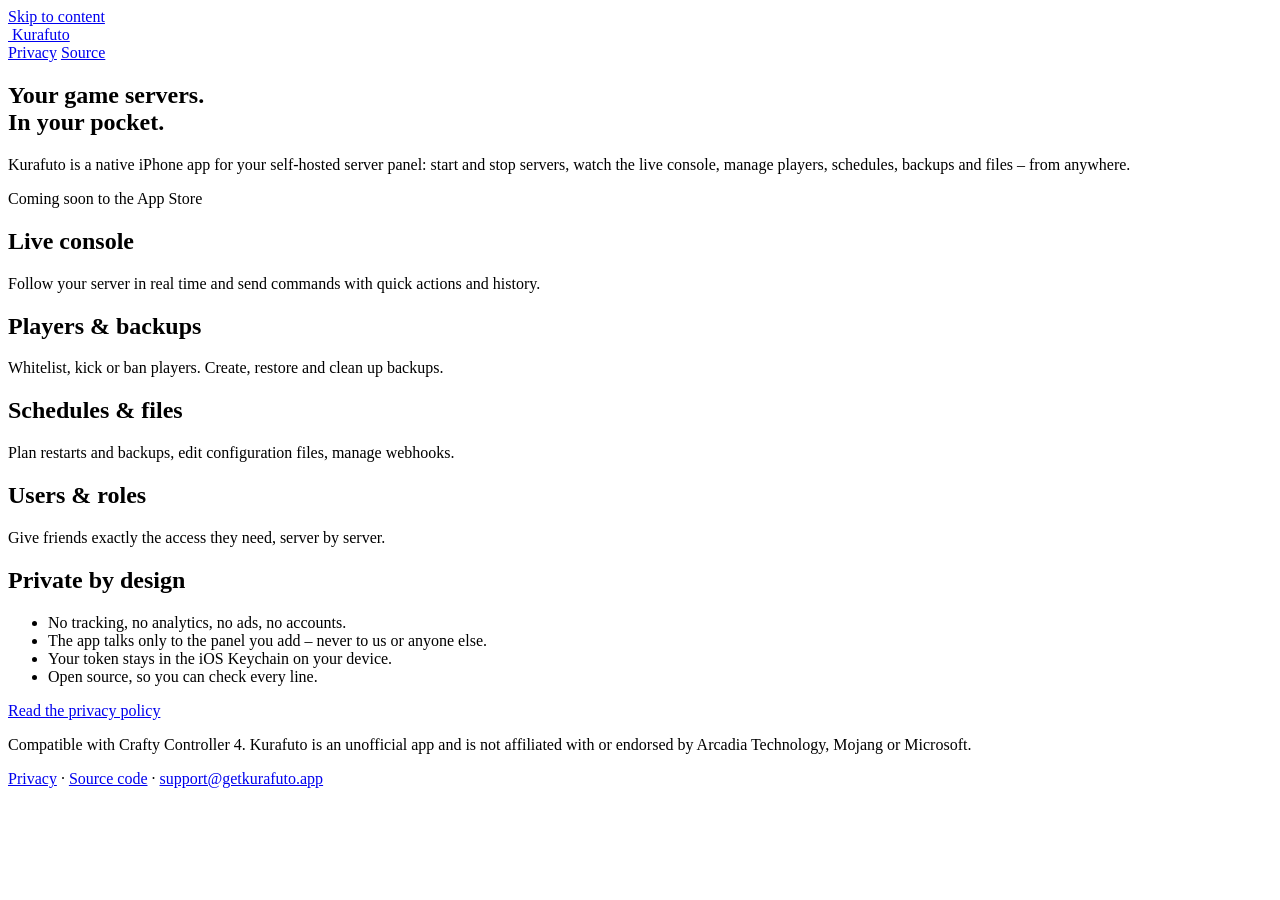
==== site/index.html @ 5003203f "feat: initial release scaffold Signed-off-by: miquno <35491275+miquno@users.noreply.github.com>" ====
<!doctype html>
<html lang="en">
<head>
  <meta charset="utf-8">
  <meta name="viewport" content="width=device-width, initial-scale=1">
  <meta http-equiv="Content-Security-Policy" content="default-src 'none'; style-src 'self'; img-src 'self'; base-uri 'none'; form-action 'none'">
  <meta name="referrer" content="no-referrer">
  <title>Kurafuto – Server Panel for iPhone</title>
  <meta name="description" content="Control your self-hosted game servers from your iPhone. Private by design: no tracking, no accounts, no third parties.">
  <link rel="icon" href="/icon.svg" type="image/svg+xml">
  <link rel="stylesheet" href="/styles.css">
</head>
<body>
  <a class="skip" href="#main">Skip to content</a>
  <div class="wrap">
    <header class="site">
      <a class="brand" href="/"><img src="/icon.svg" alt=""> Kurafuto</a>
      <nav class="site" aria-label="Main">
        <a href="/privacy/">Privacy</a>
        <a href="https://github.com/miquno/kurafuto">Source</a>
      </nav>
    </header>

    <main id="main">
      <section class="hero">
        <h1>Your game servers.<br>In your pocket.</h1>
        <p class="lead">Kurafuto is a native iPhone app for your self-hosted server panel: start and stop servers, watch the live console, manage players, schedules, backups and files – from anywhere.</p>
        <span class="badge">Coming soon to the App Store</span>
      </section>

      <div class="grid">
        <div class="card"><h2>Live console</h2><p>Follow your server in real time and send commands with quick actions and history.</p></div>
        <div class="card"><h2>Players &amp; backups</h2><p>Whitelist, kick or ban players. Create, restore and clean up backups.</p></div>
        <div class="card"><h2>Schedules &amp; files</h2><p>Plan restarts and backups, edit configuration files, manage webhooks.</p></div>
        <div class="card"><h2>Users &amp; roles</h2><p>Give friends exactly the access they need, server by server.</p></div>
      </div>

      <section class="privacy" aria-labelledby="privacy-heading">
        <h2 id="privacy-heading">Private by design</h2>
        <ul>
          <li>No tracking, no analytics, no ads, no accounts.</li>
          <li>The app talks only to the panel you add – never to us or anyone else.</li>
          <li>Your token stays in the iOS Keychain on your device.</li>
          <li>Open source, so you can check every line.</li>
        </ul>
        <p><a href="/privacy/">Read the privacy policy</a></p>
      </section>
    </main>

    <footer class="site">
      <p>Compatible with Crafty Controller 4. Kurafuto is an unofficial app and is not affiliated with or endorsed by Arcadia Technology, Mojang or Microsoft.</p>
      <p><a href="/privacy/">Privacy</a> · <a href="https://github.com/miquno/kurafuto">Source code</a> · <a href="mailto:support@getkurafuto.app">support@getkurafuto.app</a></p>
    </footer>
  </div>
</body>
</html>
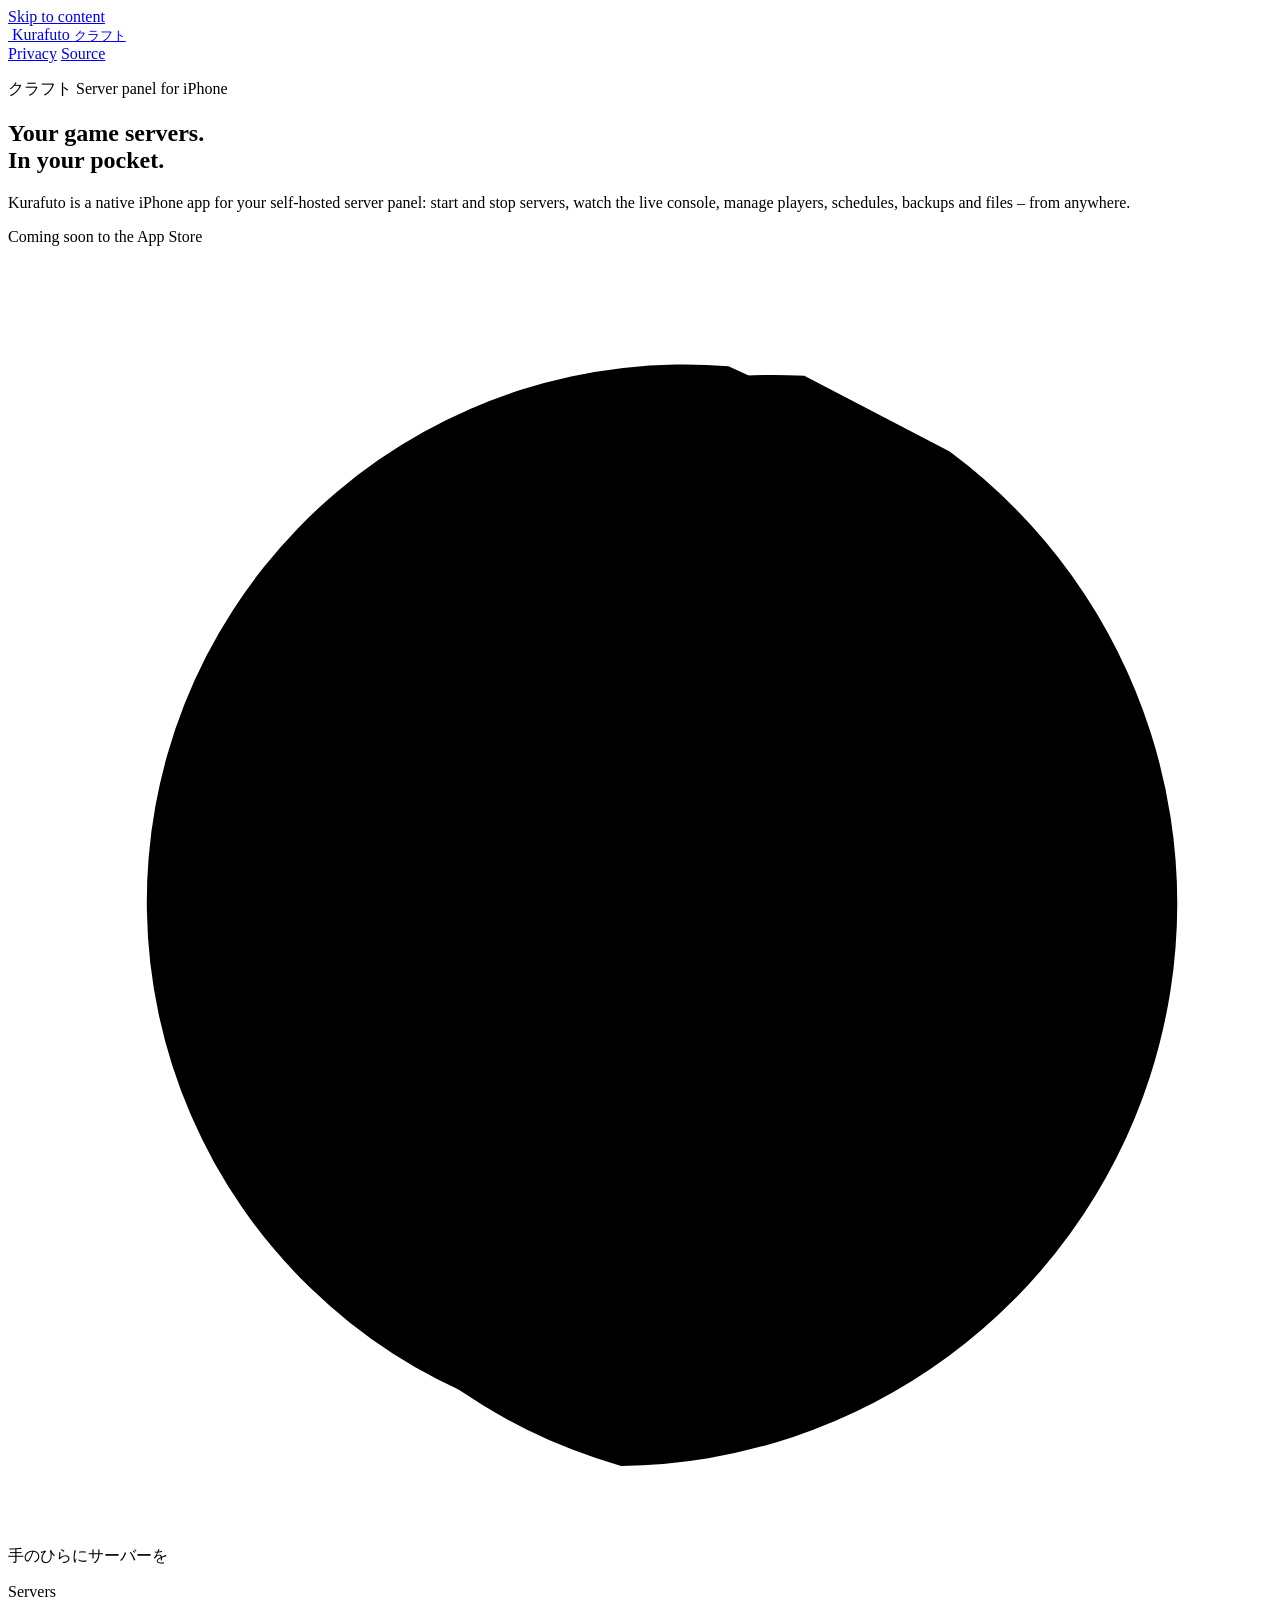
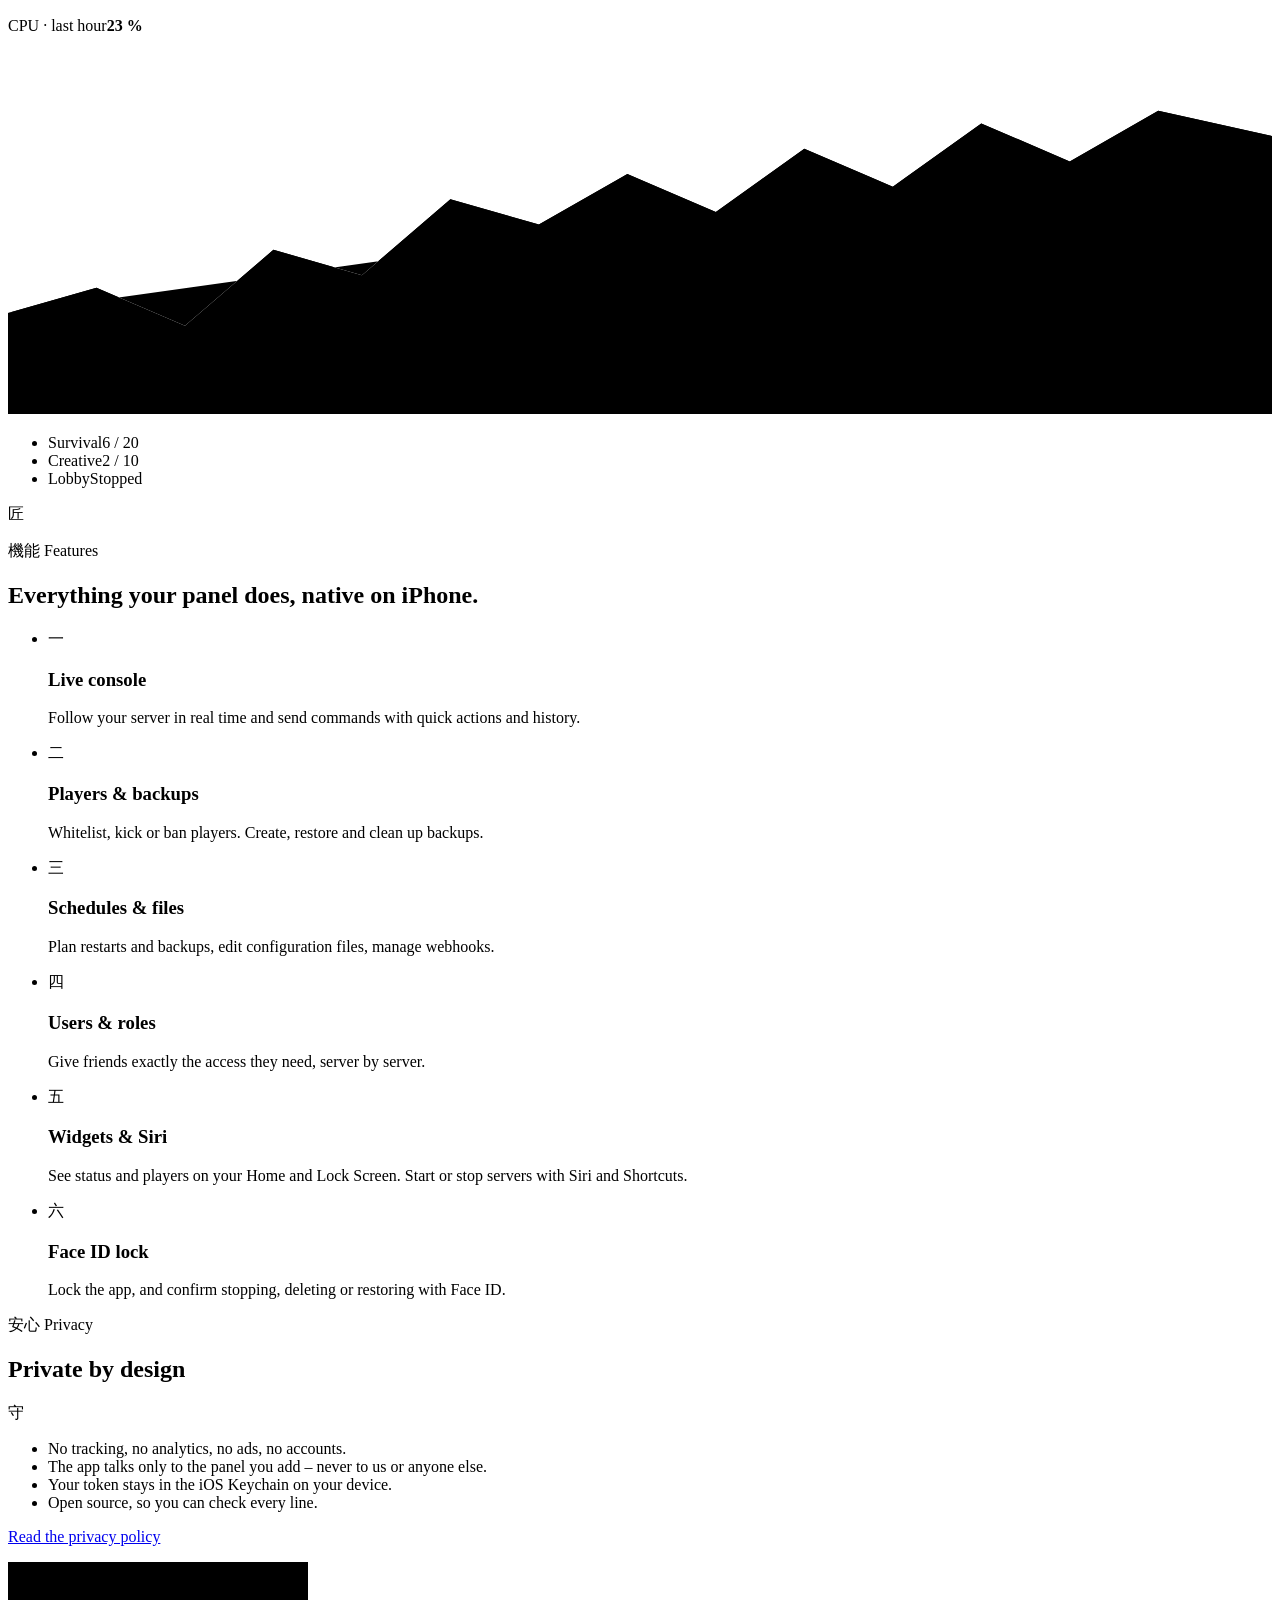
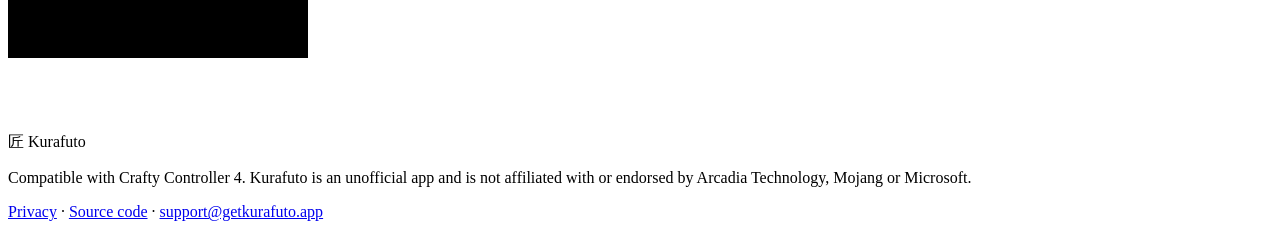
==== commit cce382e7: "feat: redesign the website with a light Japanese look and CSS animations Kinari paper and sumi ink c" ====
--- a/site/index.html
+++ b/site/index.html
@@ -5,6 +5,7 @@
   <meta name="viewport" content="width=device-width, initial-scale=1">
   <meta http-equiv="Content-Security-Policy" content="default-src 'none'; style-src 'self'; img-src 'self'; base-uri 'none'; form-action 'none'">
   <meta name="referrer" content="no-referrer">
+  <meta name="color-scheme" content="light dark">
   <title>Kurafuto – Server Panel for iPhone</title>
   <meta name="description" content="Control your self-hosted game servers from your iPhone. Private by design: no tracking, no accounts, no third parties.">
   <link rel="icon" href="/icon.svg" type="image/svg+xml">
@@ -12,45 +13,108 @@
 </head>
 <body>
   <a class="skip" href="#main">Skip to content</a>
-  <div class="wrap">
-    <header class="site">
-      <a class="brand" href="/"><img src="/icon.svg" alt=""> Kurafuto</a>
+  <header class="site">
+    <div class="wrap">
+      <a class="brand" href="/"><img src="/icon.svg" alt=""> Kurafuto <small lang="ja">クラフト</small></a>
       <nav class="site" aria-label="Main">
         <a href="/privacy/">Privacy</a>
         <a href="https://github.com/miquno/kurafuto">Source</a>
       </nav>
-    </header>
+    </div>
+  </header>
 
-    <main id="main">
+  <main id="main">
+    <div class="wrap">
       <section class="hero">
-        <h1>Your game servers.<br>In your pocket.</h1>
-        <p class="lead">Kurafuto is a native iPhone app for your self-hosted server panel: start and stop servers, watch the live console, manage players, schedules, backups and files – from anywhere.</p>
-        <span class="badge">Coming soon to the App Store</span>
+        <div>
+          <p class="kicker rise"><span lang="ja">クラフト</span> Server panel for iPhone</p>
+          <h1 class="rise d1">Your game servers.<br><span>In your pocket.</span></h1>
+          <p class="lead rise d2">Kurafuto is a native iPhone app for your self-hosted server panel: start and stop servers, watch the live console, manage players, schedules, backups and files – from anywhere.</p>
+          <p class="badge rise d3">Coming soon to the App Store</p>
+        </div>
+
+        <div class="hero-art" aria-hidden="true">
+          <svg class="enso" viewBox="0 0 400 400">
+            <path class="ink" pathLength="1" d="M309 70 A172 172 0 0 1 200 372 A168 168 0 0 1 228 33"/>
+            <path class="ink heavy" pathLength="1" d="M309 70 A170 170 0 0 1 170 367"/>
+            <path class="trail" pathLength="1" d="M298 60 A178 178 0 0 1 194 381 A176 176 0 0 1 252 36"/>
+          </svg>
+          <p class="vertical" lang="ja">手のひらにサーバーを</p>
+          <div class="phone">
+            <div class="screen">
+              <div class="island"></div>
+              <p class="p-title">Servers</p>
+              <div class="p-card p-chart">
+                <div class="p-head"><span>CPU · last hour</span><b>23 %</b></div>
+                <svg viewBox="0 0 200 60" preserveAspectRatio="none">
+                  <path class="area" d="M0 44 L14 40 L28 46 L42 34 L56 38 L70 26 L84 30 L98 22 L112 28 L126 18 L140 24 L154 14 L168 20 L182 12 L200 16 L200 60 L0 60 Z"/>
+                  <path class="line" pathLength="1" d="M0 44 L14 40 L28 46 L42 34 L56 38 L70 26 L84 30 L98 22 L112 28 L126 18 L140 24 L154 14 L168 20 L182 12 L200 16"/>
+                </svg>
+              </div>
+              <ul class="p-list">
+                <li><i class="st on"></i><span class="n">Survival</span><span class="m">6 / 20</span><span class="bar"><span class="w1"></span></span></li>
+                <li><i class="st on"></i><span class="n">Creative</span><span class="m">2 / 10</span><span class="bar"><span class="w2"></span></span></li>
+                <li><i class="st"></i><span class="n">Lobby</span><span class="m">Stopped</span><span class="bar"><span class="w3"></span></span></li>
+              </ul>
+            </div>
+          </div>
+          <span class="seal" lang="ja">匠</span>
+        </div>
       </section>
 
-      <div class="grid">
-        <div class="card"><h2>Live console</h2><p>Follow your server in real time and send commands with quick actions and history.</p></div>
-        <div class="card"><h2>Players &amp; backups</h2><p>Whitelist, kick or ban players. Create, restore and clean up backups.</p></div>
-        <div class="card"><h2>Schedules &amp; files</h2><p>Plan restarts and backups, edit configuration files, manage webhooks.</p></div>
-        <div class="card"><h2>Users &amp; roles</h2><p>Give friends exactly the access they need, server by server.</p></div>
+      <section class="section" aria-labelledby="features-heading">
+        <p class="kicker reveal"><span lang="ja">機能</span> Features</p>
+        <h2 class="section-title reveal" id="features-heading">Everything your panel does, native on iPhone.</h2>
+        <ul class="features">
+          <li class="reveal"><span class="num" lang="ja" aria-hidden="true">一</span><h3>Live console</h3><p>Follow your server in real time and send commands with quick actions and history.</p></li>
+          <li class="reveal"><span class="num" lang="ja" aria-hidden="true">二</span><h3>Players &amp; backups</h3><p>Whitelist, kick or ban players. Create, restore and clean up backups.</p></li>
+          <li class="reveal"><span class="num" lang="ja" aria-hidden="true">三</span><h3>Schedules &amp; files</h3><p>Plan restarts and backups, edit configuration files, manage webhooks.</p></li>
+          <li class="reveal"><span class="num" lang="ja" aria-hidden="true">四</span><h3>Users &amp; roles</h3><p>Give friends exactly the access they need, server by server.</p></li>
+          <li class="reveal"><span class="num" lang="ja" aria-hidden="true">五</span><h3>Widgets &amp; Siri</h3><p>See status and players on your Home and Lock Screen. Start or stop servers with Siri and Shortcuts.</p></li>
+          <li class="reveal"><span class="num" lang="ja" aria-hidden="true">六</span><h3>Face ID lock</h3><p>Lock the app, and confirm stopping, deleting or restoring with Face ID.</p></li>
+        </ul>
+      </section>
+
+      <section class="section privacy" aria-labelledby="privacy-heading">
+        <div>
+          <p class="kicker reveal"><span lang="ja">安心</span> Privacy</p>
+          <h2 class="reveal" id="privacy-heading">Private by design</h2>
+          <p class="mark" lang="ja" aria-hidden="true">守</p>
+        </div>
+        <div class="reveal">
+          <ul>
+            <li>No tracking, no analytics, no ads, no accounts.</li>
+            <li>The app talks only to the panel you add – never to us or anyone else.</li>
+            <li>Your token stays in the iOS Keychain on your device.</li>
+            <li>Open source, so you can check every line.</li>
+          </ul>
+          <p><a class="more" href="/privacy/">Read the privacy policy</a></p>
+        </div>
+      </section>
+    </div>
+  </main>
+
+  <svg class="wave" aria-hidden="true">
+    <defs>
+      <g id="fan"><circle r="24"/><circle r="19"/><circle r="14"/><circle r="9"/><circle r="4"/></g>
+      <pattern id="seigaiha" width="48" height="24" patternUnits="userSpaceOnUse">
+        <use href="#fan" x="0" y="0"/><use href="#fan" x="48" y="0"/>
+        <use href="#fan" x="24" y="12"/>
+        <use href="#fan" x="0" y="24"/><use href="#fan" x="48" y="24"/>
+        <use href="#fan" x="24" y="36"/>
+      </pattern>
+    </defs>
+    <rect width="4800" height="96" fill="url(#seigaiha)"/>
+  </svg>
+
+  <footer class="site">
+    <div class="wrap">
+      <div>
+        <p class="sig"><span lang="ja" aria-hidden="true">匠</span> Kurafuto</p>
+        <p>Compatible with Crafty Controller 4. Kurafuto is an unofficial app and is not affiliated with or endorsed by Arcadia Technology, Mojang or Microsoft.</p>
       </div>
-
-      <section class="privacy" aria-labelledby="privacy-heading">
-        <h2 id="privacy-heading">Private by design</h2>
-        <ul>
-          <li>No tracking, no analytics, no ads, no accounts.</li>
-          <li>The app talks only to the panel you add – never to us or anyone else.</li>
-          <li>Your token stays in the iOS Keychain on your device.</li>
-          <li>Open source, so you can check every line.</li>
-        </ul>
-        <p><a href="/privacy/">Read the privacy policy</a></p>
-      </section>
-    </main>
-
-    <footer class="site">
-      <p>Compatible with Crafty Controller 4. Kurafuto is an unofficial app and is not affiliated with or endorsed by Arcadia Technology, Mojang or Microsoft.</p>
-      <p><a href="/privacy/">Privacy</a> · <a href="https://github.com/miquno/kurafuto">Source code</a> · <a href="mailto:support@getkurafuto.app">support@getkurafuto.app</a></p>
-    </footer>
-  </div>
+      <p class="links"><a href="/privacy/">Privacy</a> · <a href="https://github.com/miquno/kurafuto">Source code</a> · <a href="mailto:support@getkurafuto.app">support@getkurafuto.app</a></p>
+    </div>
+  </footer>
 </body>
 </html>
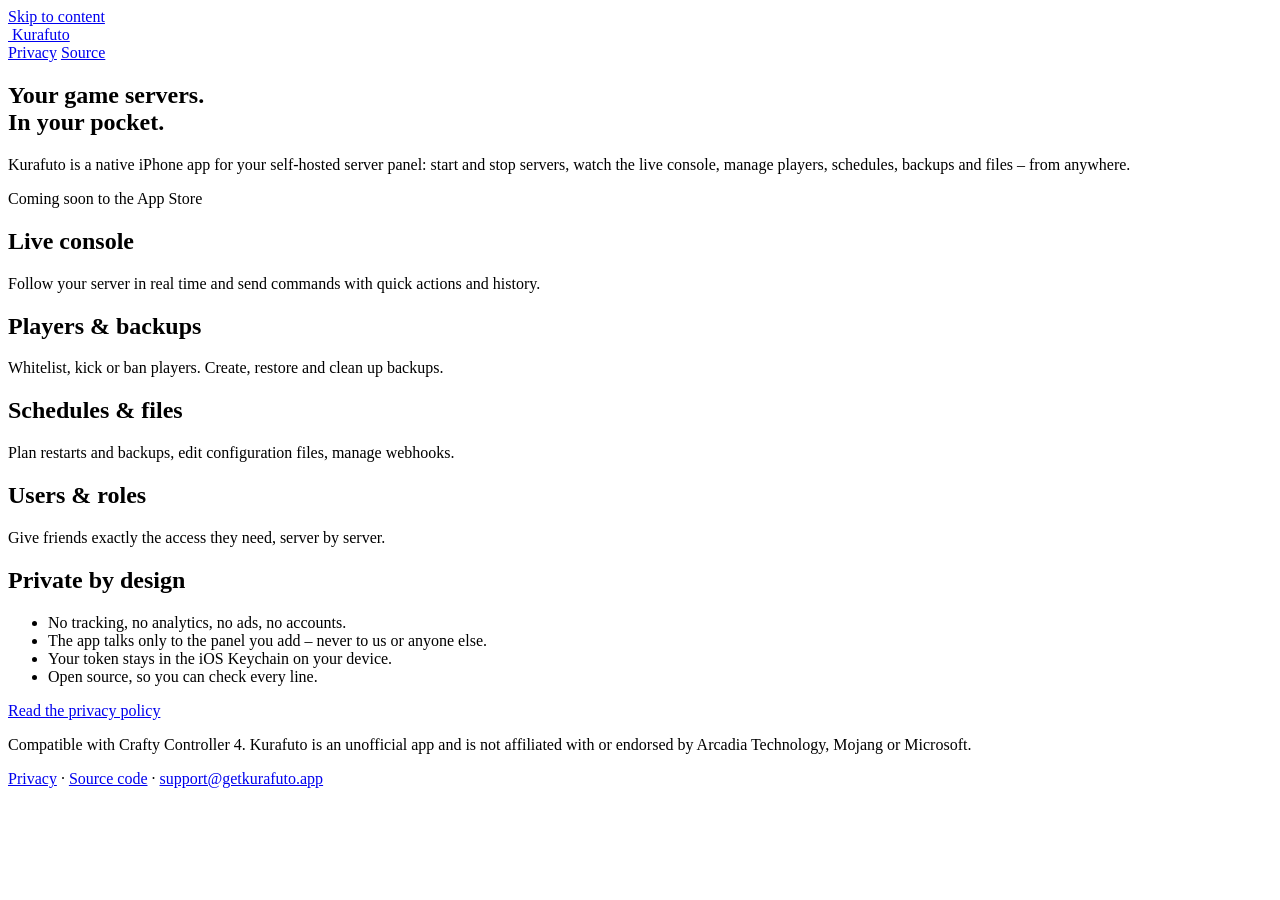
==== commit 576c337d: "chore: point links to the new repository at miqunosoft/kurafuto Signed-off-by: miquno <35491275+miqu" ====
--- a/site/index.html
+++ b/site/index.html
@@ -5,7 +5,6 @@
   <meta name="viewport" content="width=device-width, initial-scale=1">
   <meta http-equiv="Content-Security-Policy" content="default-src 'none'; style-src 'self'; img-src 'self'; base-uri 'none'; form-action 'none'">
   <meta name="referrer" content="no-referrer">
-  <meta name="color-scheme" content="light dark">
   <title>Kurafuto – Server Panel for iPhone</title>
   <meta name="description" content="Control your self-hosted game servers from your iPhone. Private by design: no tracking, no accounts, no third parties.">
   <link rel="icon" href="/icon.svg" type="image/svg+xml">
@@ -13,108 +12,45 @@
 </head>
 <body>
   <a class="skip" href="#main">Skip to content</a>
-  <header class="site">
-    <div class="wrap">
-      <a class="brand" href="/"><img src="/icon.svg" alt=""> Kurafuto <small lang="ja">クラフト</small></a>
+  <div class="wrap">
+    <header class="site">
+      <a class="brand" href="/"><img src="/icon.svg" alt=""> Kurafuto</a>
       <nav class="site" aria-label="Main">
         <a href="/privacy/">Privacy</a>
-        <a href="https://github.com/miquno/kurafuto">Source</a>
+        <a href="https://github.com/miqunosoft/kurafuto">Source</a>
       </nav>
-    </div>
-  </header>
+    </header>
 
-  <main id="main">
-    <div class="wrap">
+    <main id="main">
       <section class="hero">
-        <div>
-          <p class="kicker rise"><span lang="ja">クラフト</span> Server panel for iPhone</p>
-          <h1 class="rise d1">Your game servers.<br><span>In your pocket.</span></h1>
-          <p class="lead rise d2">Kurafuto is a native iPhone app for your self-hosted server panel: start and stop servers, watch the live console, manage players, schedules, backups and files – from anywhere.</p>
-          <p class="badge rise d3">Coming soon to the App Store</p>
-        </div>
-
-        <div class="hero-art" aria-hidden="true">
-          <svg class="enso" viewBox="0 0 400 400">
-            <path class="ink" pathLength="1" d="M309 70 A172 172 0 0 1 200 372 A168 168 0 0 1 228 33"/>
-            <path class="ink heavy" pathLength="1" d="M309 70 A170 170 0 0 1 170 367"/>
-            <path class="trail" pathLength="1" d="M298 60 A178 178 0 0 1 194 381 A176 176 0 0 1 252 36"/>
-          </svg>
-          <p class="vertical" lang="ja">手のひらにサーバーを</p>
-          <div class="phone">
-            <div class="screen">
-              <div class="island"></div>
-              <p class="p-title">Servers</p>
-              <div class="p-card p-chart">
-                <div class="p-head"><span>CPU · last hour</span><b>23 %</b></div>
-                <svg viewBox="0 0 200 60" preserveAspectRatio="none">
-                  <path class="area" d="M0 44 L14 40 L28 46 L42 34 L56 38 L70 26 L84 30 L98 22 L112 28 L126 18 L140 24 L154 14 L168 20 L182 12 L200 16 L200 60 L0 60 Z"/>
-                  <path class="line" pathLength="1" d="M0 44 L14 40 L28 46 L42 34 L56 38 L70 26 L84 30 L98 22 L112 28 L126 18 L140 24 L154 14 L168 20 L182 12 L200 16"/>
-                </svg>
-              </div>
-              <ul class="p-list">
-                <li><i class="st on"></i><span class="n">Survival</span><span class="m">6 / 20</span><span class="bar"><span class="w1"></span></span></li>
-                <li><i class="st on"></i><span class="n">Creative</span><span class="m">2 / 10</span><span class="bar"><span class="w2"></span></span></li>
-                <li><i class="st"></i><span class="n">Lobby</span><span class="m">Stopped</span><span class="bar"><span class="w3"></span></span></li>
-              </ul>
-            </div>
-          </div>
-          <span class="seal" lang="ja">匠</span>
-        </div>
+        <h1>Your game servers.<br>In your pocket.</h1>
+        <p class="lead">Kurafuto is a native iPhone app for your self-hosted server panel: start and stop servers, watch the live console, manage players, schedules, backups and files – from anywhere.</p>
+        <span class="badge">Coming soon to the App Store</span>
       </section>
 
-      <section class="section" aria-labelledby="features-heading">
-        <p class="kicker reveal"><span lang="ja">機能</span> Features</p>
-        <h2 class="section-title reveal" id="features-heading">Everything your panel does, native on iPhone.</h2>
-        <ul class="features">
-          <li class="reveal"><span class="num" lang="ja" aria-hidden="true">一</span><h3>Live console</h3><p>Follow your server in real time and send commands with quick actions and history.</p></li>
-          <li class="reveal"><span class="num" lang="ja" aria-hidden="true">二</span><h3>Players &amp; backups</h3><p>Whitelist, kick or ban players. Create, restore and clean up backups.</p></li>
-          <li class="reveal"><span class="num" lang="ja" aria-hidden="true">三</span><h3>Schedules &amp; files</h3><p>Plan restarts and backups, edit configuration files, manage webhooks.</p></li>
-          <li class="reveal"><span class="num" lang="ja" aria-hidden="true">四</span><h3>Users &amp; roles</h3><p>Give friends exactly the access they need, server by server.</p></li>
-          <li class="reveal"><span class="num" lang="ja" aria-hidden="true">五</span><h3>Widgets &amp; Siri</h3><p>See status and players on your Home and Lock Screen. Start or stop servers with Siri and Shortcuts.</p></li>
-          <li class="reveal"><span class="num" lang="ja" aria-hidden="true">六</span><h3>Face ID lock</h3><p>Lock the app, and confirm stopping, deleting or restoring with Face ID.</p></li>
+      <div class="grid">
+        <div class="card"><h2>Live console</h2><p>Follow your server in real time and send commands with quick actions and history.</p></div>
+        <div class="card"><h2>Players &amp; backups</h2><p>Whitelist, kick or ban players. Create, restore and clean up backups.</p></div>
+        <div class="card"><h2>Schedules &amp; files</h2><p>Plan restarts and backups, edit configuration files, manage webhooks.</p></div>
+        <div class="card"><h2>Users &amp; roles</h2><p>Give friends exactly the access they need, server by server.</p></div>
+      </div>
+
+      <section class="privacy" aria-labelledby="privacy-heading">
+        <h2 id="privacy-heading">Private by design</h2>
+        <ul>
+          <li>No tracking, no analytics, no ads, no accounts.</li>
+          <li>The app talks only to the panel you add – never to us or anyone else.</li>
+          <li>Your token stays in the iOS Keychain on your device.</li>
+          <li>Open source, so you can check every line.</li>
         </ul>
+        <p><a href="/privacy/">Read the privacy policy</a></p>
       </section>
+    </main>
 
-      <section class="section privacy" aria-labelledby="privacy-heading">
-        <div>
-          <p class="kicker reveal"><span lang="ja">安心</span> Privacy</p>
-          <h2 class="reveal" id="privacy-heading">Private by design</h2>
-          <p class="mark" lang="ja" aria-hidden="true">守</p>
-        </div>
-        <div class="reveal">
-          <ul>
-            <li>No tracking, no analytics, no ads, no accounts.</li>
-            <li>The app talks only to the panel you add – never to us or anyone else.</li>
-            <li>Your token stays in the iOS Keychain on your device.</li>
-            <li>Open source, so you can check every line.</li>
-          </ul>
-          <p><a class="more" href="/privacy/">Read the privacy policy</a></p>
-        </div>
-      </section>
-    </div>
-  </main>
-
-  <svg class="wave" aria-hidden="true">
-    <defs>
-      <g id="fan"><circle r="24"/><circle r="19"/><circle r="14"/><circle r="9"/><circle r="4"/></g>
-      <pattern id="seigaiha" width="48" height="24" patternUnits="userSpaceOnUse">
-        <use href="#fan" x="0" y="0"/><use href="#fan" x="48" y="0"/>
-        <use href="#fan" x="24" y="12"/>
-        <use href="#fan" x="0" y="24"/><use href="#fan" x="48" y="24"/>
-        <use href="#fan" x="24" y="36"/>
-      </pattern>
-    </defs>
-    <rect width="4800" height="96" fill="url(#seigaiha)"/>
-  </svg>
-
-  <footer class="site">
-    <div class="wrap">
-      <div>
-        <p class="sig"><span lang="ja" aria-hidden="true">匠</span> Kurafuto</p>
-        <p>Compatible with Crafty Controller 4. Kurafuto is an unofficial app and is not affiliated with or endorsed by Arcadia Technology, Mojang or Microsoft.</p>
-      </div>
-      <p class="links"><a href="/privacy/">Privacy</a> · <a href="https://github.com/miquno/kurafuto">Source code</a> · <a href="mailto:support@getkurafuto.app">support@getkurafuto.app</a></p>
-    </div>
-  </footer>
+    <footer class="site">
+      <p>Compatible with Crafty Controller 4. Kurafuto is an unofficial app and is not affiliated with or endorsed by Arcadia Technology, Mojang or Microsoft.</p>
+      <p><a href="/privacy/">Privacy</a> · <a href="https://github.com/miqunosoft/kurafuto">Source code</a> · <a href="mailto:support@getkurafuto.app">support@getkurafuto.app</a></p>
+    </footer>
+  </div>
 </body>
 </html>
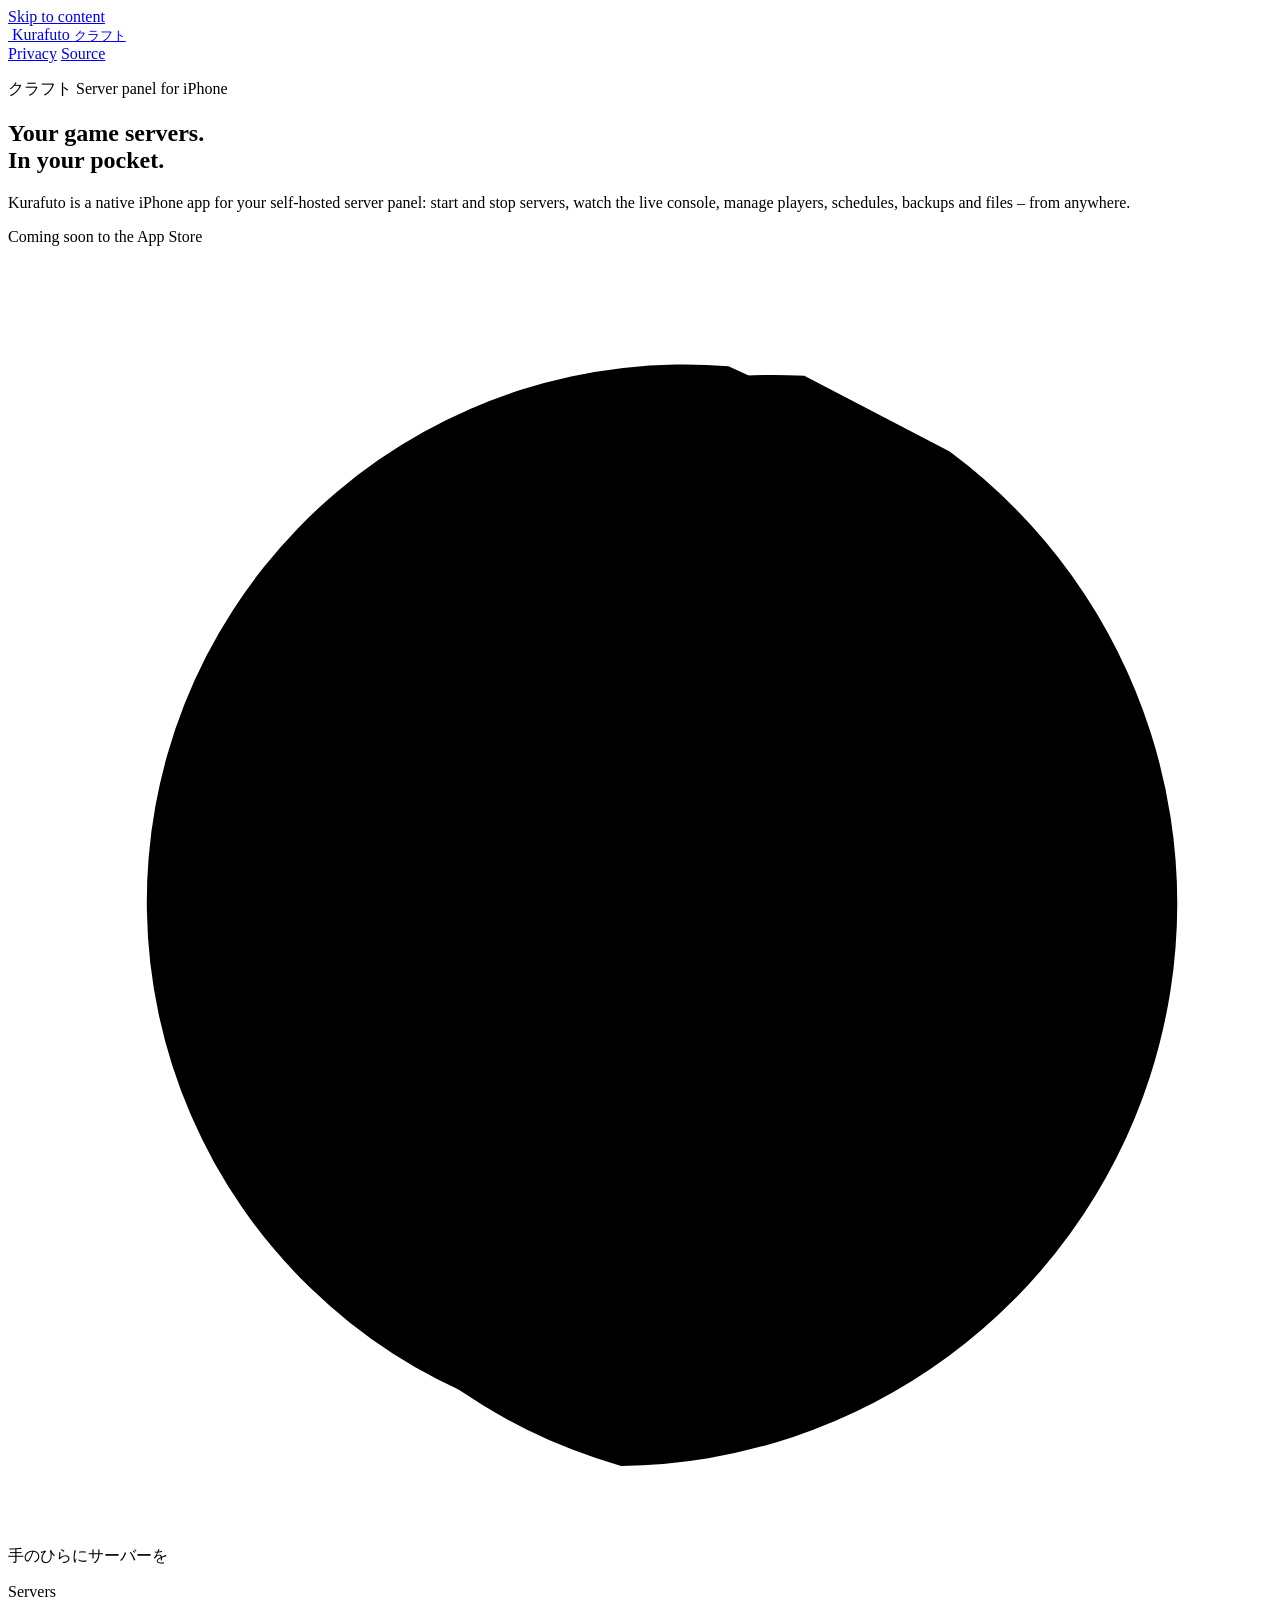
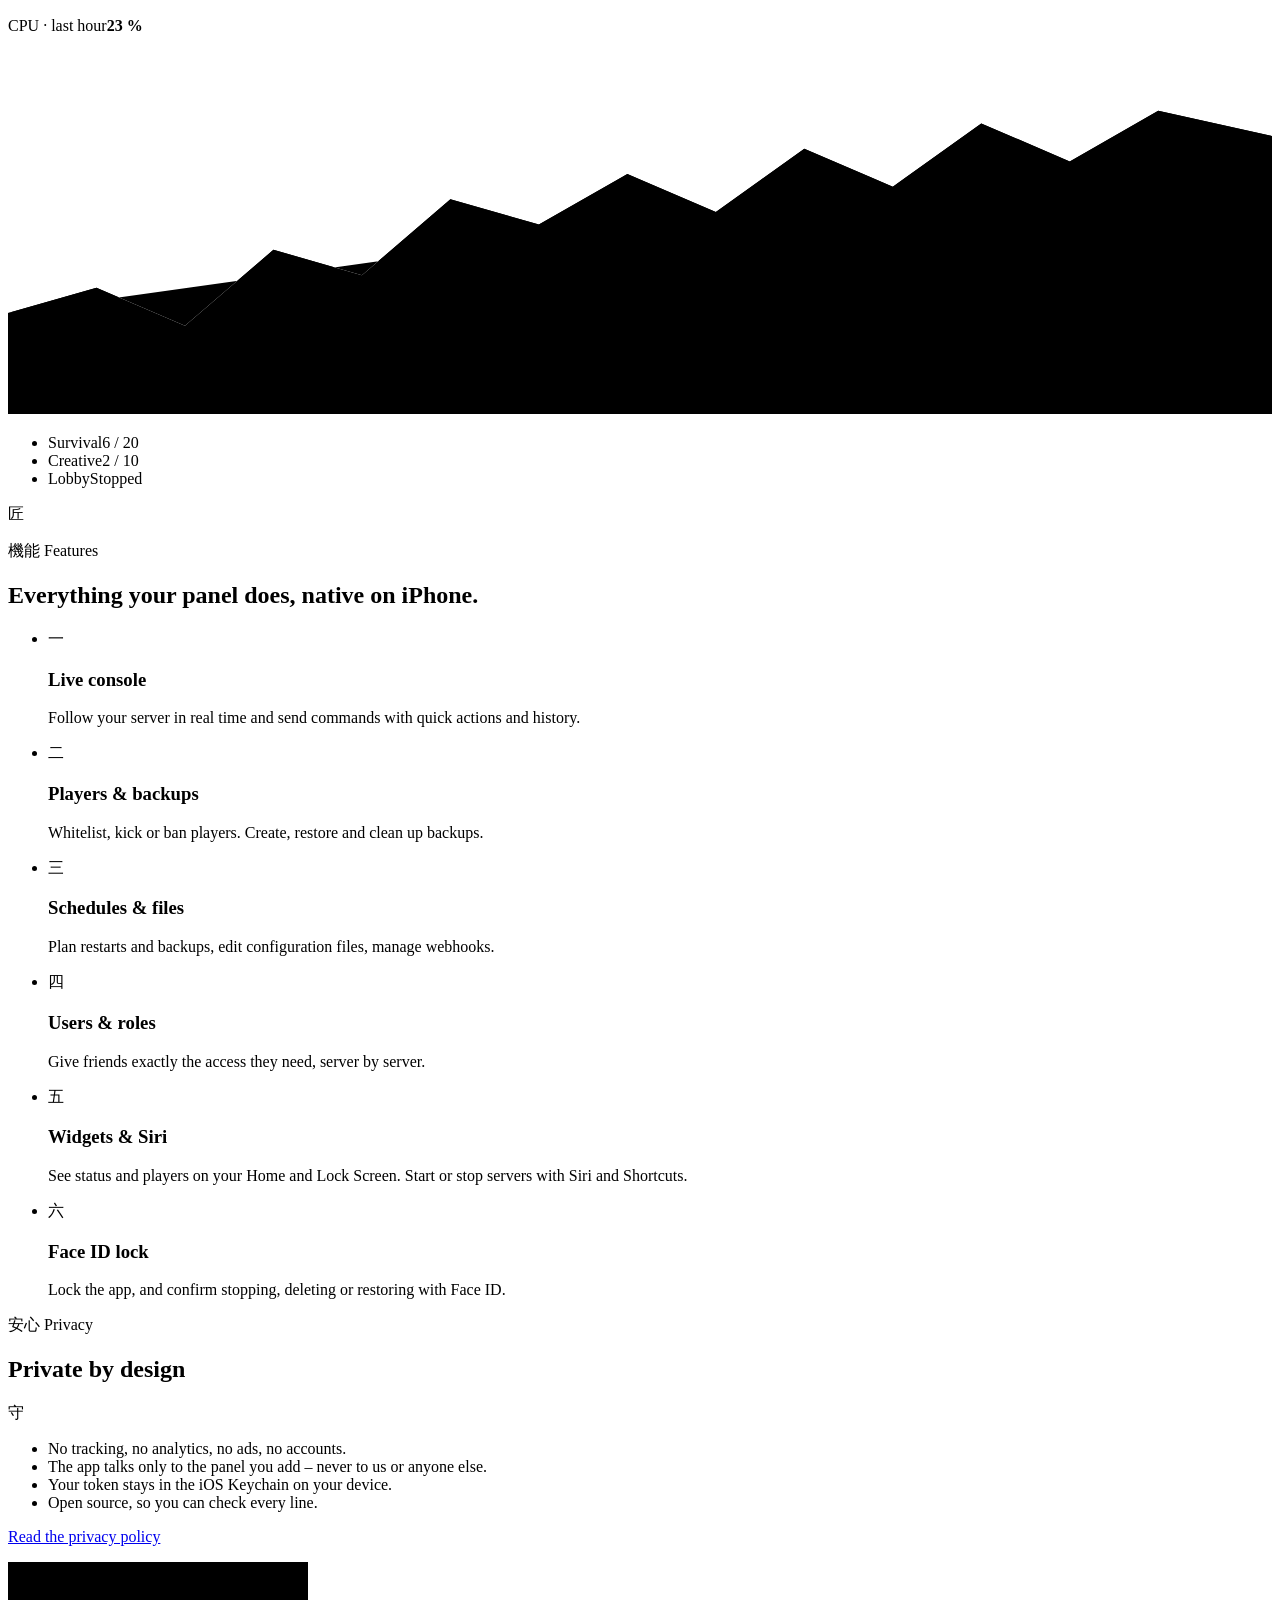
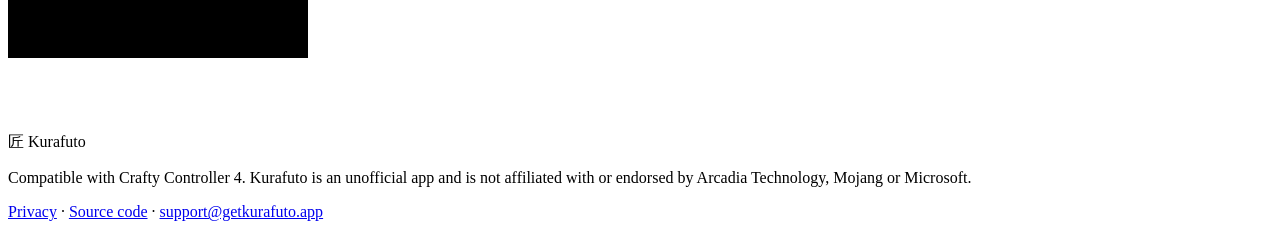
==== commit 9ec3d1bd: "feat: redesign the website with a light Japanese look and CSS animations (#33) * feat: redesign the " ====
--- a/site/index.html
+++ b/site/index.html
@@ -5,6 +5,7 @@
   <meta name="viewport" content="width=device-width, initial-scale=1">
   <meta http-equiv="Content-Security-Policy" content="default-src 'none'; style-src 'self'; img-src 'self'; base-uri 'none'; form-action 'none'">
   <meta name="referrer" content="no-referrer">
+  <meta name="color-scheme" content="light dark">
   <title>Kurafuto – Server Panel for iPhone</title>
   <meta name="description" content="Control your self-hosted game servers from your iPhone. Private by design: no tracking, no accounts, no third parties.">
   <link rel="icon" href="/icon.svg" type="image/svg+xml">
@@ -12,45 +13,109 @@
 </head>
 <body>
   <a class="skip" href="#main">Skip to content</a>
-  <div class="wrap">
-    <header class="site">
-      <a class="brand" href="/"><img src="/icon.svg" alt=""> Kurafuto</a>
+  <header class="site">
+    <div class="wrap">
+      <a class="brand" href="/"><img src="/icon.svg" alt=""> Kurafuto <small lang="ja">クラフト</small></a>
       <nav class="site" aria-label="Main">
         <a href="/privacy/">Privacy</a>
-        <a href="https://github.com/miqunosoft/kurafuto">Source</a>
+        <a href="https://github.com/miquno/kurafuto">Source</a>
       </nav>
-    </header>
+    </div>
+  </header>
 
-    <main id="main">
+  <main id="main">
+    <div class="wrap">
       <section class="hero">
-        <h1>Your game servers.<br>In your pocket.</h1>
-        <p class="lead">Kurafuto is a native iPhone app for your self-hosted server panel: start and stop servers, watch the live console, manage players, schedules, backups and files – from anywhere.</p>
-        <span class="badge">Coming soon to the App Store</span>
+        <div>
+          <p class="kicker rise"><span lang="ja">クラフト</span> Server panel for iPhone</p>
+          <h1 class="rise d1">Your game servers.<br><span>In your pocket.</span></h1>
+          <p class="lead rise d2">Kurafuto is a native iPhone app for your self-hosted server panel: start and stop servers, watch the live console, manage players, schedules, backups and files – from anywhere.</p>
+          <p class="badge rise d3">Coming soon to the App Store</p>
+        </div>
+
+        <div class="hero-art" aria-hidden="true">
+          <svg class="enso" viewBox="0 0 400 400">
+            <path class="ink" pathLength="1" d="M309 70 A172 172 0 0 1 200 372 A168 168 0 0 1 228 33"/>
+            <path class="ink heavy" pathLength="1" d="M309 70 A170 170 0 0 1 170 367"/>
+            <path class="trail" pathLength="1" d="M298 60 A178 178 0 0 1 194 381 A176 176 0 0 1 252 36"/>
+          </svg>
+          <p class="vertical" lang="ja">手のひらにサーバーを</p>
+          <div class="phone">
+            <div class="screen">
+              <div class="island"></div>
+              <p class="p-title">Servers</p>
+              <div class="p-card p-chart">
+                <div class="p-head"><span>CPU · last hour</span><b>23 %</b></div>
+                <svg viewBox="0 0 200 60" preserveAspectRatio="none">
+                  <path class="area" d="M0 44 L14 40 L28 46 L42 34 L56 38 L70 26 L84 30 L98 22 L112 28 L126 18 L140 24 L154 14 L168 20 L182 12 L200 16 L200 60 L0 60 Z"/>
+                  <path class="line" pathLength="1" d="M0 44 L14 40 L28 46 L42 34 L56 38 L70 26 L84 30 L98 22 L112 28 L126 18 L140 24 L154 14 L168 20 L182 12 L200 16"/>
+                </svg>
+              </div>
+              <ul class="p-list">
+                <li><i class="st on"></i><span class="n">Survival</span><span class="m">6 / 20</span><span class="bar"><span class="w1"></span></span></li>
+                <li><i class="st on"></i><span class="n">Creative</span><span class="m">2 / 10</span><span class="bar"><span class="w2"></span></span></li>
+                <li><i class="st"></i><span class="n">Lobby</span><span class="m">Stopped</span><span class="bar"><span class="w3"></span></span></li>
+              </ul>
+            </div>
+          </div>
+          <span class="seal" lang="ja">匠</span>
+          <i class="petal"></i><i class="petal"></i><i class="petal"></i><i class="petal"></i><i class="petal"></i><i class="petal"></i>
+        </div>
       </section>
 
-      <div class="grid">
-        <div class="card"><h2>Live console</h2><p>Follow your server in real time and send commands with quick actions and history.</p></div>
-        <div class="card"><h2>Players &amp; backups</h2><p>Whitelist, kick or ban players. Create, restore and clean up backups.</p></div>
-        <div class="card"><h2>Schedules &amp; files</h2><p>Plan restarts and backups, edit configuration files, manage webhooks.</p></div>
-        <div class="card"><h2>Users &amp; roles</h2><p>Give friends exactly the access they need, server by server.</p></div>
+      <section class="section" aria-labelledby="features-heading">
+        <p class="kicker reveal"><span lang="ja">機能</span> Features</p>
+        <h2 class="section-title reveal" id="features-heading">Everything your panel does, native on iPhone.</h2>
+        <ul class="features">
+          <li class="reveal"><span class="num" lang="ja" aria-hidden="true">一</span><h3>Live console</h3><p>Follow your server in real time and send commands with quick actions and history.</p></li>
+          <li class="reveal"><span class="num" lang="ja" aria-hidden="true">二</span><h3>Players &amp; backups</h3><p>Whitelist, kick or ban players. Create, restore and clean up backups.</p></li>
+          <li class="reveal"><span class="num" lang="ja" aria-hidden="true">三</span><h3>Schedules &amp; files</h3><p>Plan restarts and backups, edit configuration files, manage webhooks.</p></li>
+          <li class="reveal"><span class="num" lang="ja" aria-hidden="true">四</span><h3>Users &amp; roles</h3><p>Give friends exactly the access they need, server by server.</p></li>
+          <li class="reveal"><span class="num" lang="ja" aria-hidden="true">五</span><h3>Widgets &amp; Siri</h3><p>See status and players on your Home and Lock Screen. Start or stop servers with Siri and Shortcuts.</p></li>
+          <li class="reveal"><span class="num" lang="ja" aria-hidden="true">六</span><h3>Face ID lock</h3><p>Lock the app, and confirm stopping, deleting or restoring with Face ID.</p></li>
+        </ul>
+      </section>
+
+      <section class="section privacy" aria-labelledby="privacy-heading">
+        <div>
+          <p class="kicker reveal"><span lang="ja">安心</span> Privacy</p>
+          <h2 class="reveal" id="privacy-heading">Private by design</h2>
+          <p class="mark" lang="ja" aria-hidden="true">守</p>
+        </div>
+        <div class="reveal">
+          <ul>
+            <li>No tracking, no analytics, no ads, no accounts.</li>
+            <li>The app talks only to the panel you add – never to us or anyone else.</li>
+            <li>Your token stays in the iOS Keychain on your device.</li>
+            <li>Open source, so you can check every line.</li>
+          </ul>
+          <p><a class="more" href="/privacy/">Read the privacy policy</a></p>
+        </div>
+      </section>
+    </div>
+  </main>
+
+  <svg class="wave" aria-hidden="true">
+    <defs>
+      <g id="fan"><circle r="24"/><circle r="19"/><circle r="14"/><circle r="9"/><circle r="4"/></g>
+      <pattern id="seigaiha" width="48" height="24" patternUnits="userSpaceOnUse">
+        <use href="#fan" x="0" y="0"/><use href="#fan" x="48" y="0"/>
+        <use href="#fan" x="24" y="12"/>
+        <use href="#fan" x="0" y="24"/><use href="#fan" x="48" y="24"/>
+        <use href="#fan" x="24" y="36"/>
+      </pattern>
+    </defs>
+    <rect width="4800" height="96" fill="url(#seigaiha)"/>
+  </svg>
+
+  <footer class="site">
+    <div class="wrap">
+      <div>
+        <p class="sig"><span lang="ja" aria-hidden="true">匠</span> Kurafuto</p>
+        <p>Compatible with Crafty Controller 4. Kurafuto is an unofficial app and is not affiliated with or endorsed by Arcadia Technology, Mojang or Microsoft.</p>
       </div>
-
-      <section class="privacy" aria-labelledby="privacy-heading">
-        <h2 id="privacy-heading">Private by design</h2>
-        <ul>
-          <li>No tracking, no analytics, no ads, no accounts.</li>
-          <li>The app talks only to the panel you add – never to us or anyone else.</li>
-          <li>Your token stays in the iOS Keychain on your device.</li>
-          <li>Open source, so you can check every line.</li>
-        </ul>
-        <p><a href="/privacy/">Read the privacy policy</a></p>
-      </section>
-    </main>
-
-    <footer class="site">
-      <p>Compatible with Crafty Controller 4. Kurafuto is an unofficial app and is not affiliated with or endorsed by Arcadia Technology, Mojang or Microsoft.</p>
-      <p><a href="/privacy/">Privacy</a> · <a href="https://github.com/miqunosoft/kurafuto">Source code</a> · <a href="mailto:support@getkurafuto.app">support@getkurafuto.app</a></p>
-    </footer>
-  </div>
+      <p class="links"><a href="/privacy/">Privacy</a> · <a href="https://github.com/miquno/kurafuto">Source code</a> · <a href="mailto:support@getkurafuto.app">support@getkurafuto.app</a></p>
+    </div>
+  </footer>
 </body>
 </html>
